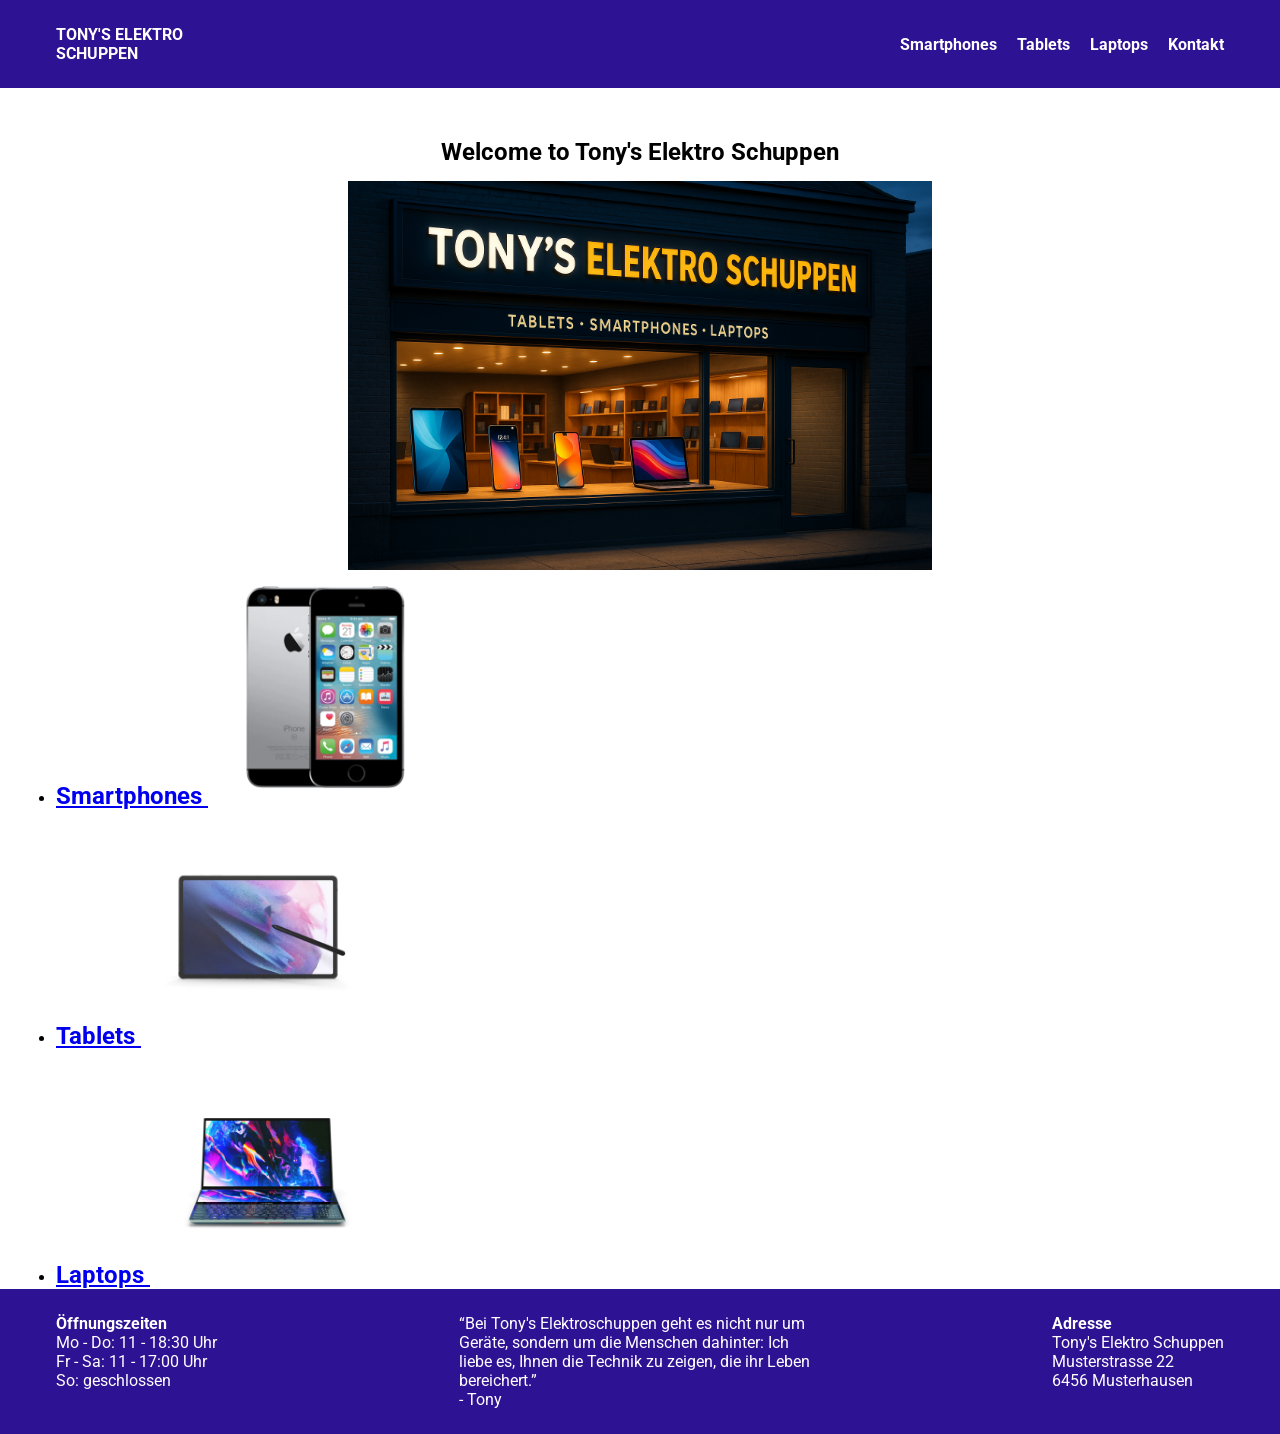
==== index.html @ f2ac831f "css + html verbesserungen" ====
<!doctype html>
<html lang="en">
  <head>
    <meta charset="UTF-8" />
    <meta name="viewport" content="width=device-width, initial-scale=1.0" />

    <title>Tony's Elektroschuppen</title>

    <link rel="icon" type="image/png" href="Bilder/laptop.png" />
    <link rel="stylesheet" href="/css/styles.css" />
    <link rel="preconnect" href="https://fonts.googleapis.com" />
    <link rel="preconnect" href="https://fonts.gstatic.com" crossorigin />
    <link
      href="https://fonts.googleapis.com/css2?family=Roboto:ital,wght@0,100..900;1,100..900&display=swap"
      rel="stylesheet"
    />
  </head>
  <body>
    <header>
      <nav class="container">
        <article class="header-index">
          <a href="/index.html">
            TONY'S ELEKTRO <br />
            SCHUPPEN
          </a>
          <ul class="header-links">
            <li>
              <a href="html-files/smartphones.html">Smartphones</a>
            </li>
            <li>
              <a href="html-files/tablets.html">Tablets</a>
            </li>
            <li>
              <a href="html-files/laptops.html">Laptops</a>
            </li>
            <li>
              <a href="html-files/kontakt.html">Kontakt</a>
            </li>
          </ul>
        </article>
      </nav>
    </header>

    <main class="container">
      <article class="title">
        <h1 class="title-text">Welcome to Tony's Elektro Schuppen</h1>
        <img
          class="title-img"
          src="Bilder/assets/tonys-pizza-schuppen.png"
          alt="Bild von Tony's Elektroschuppen"
        />
      </article>

      <article>
        <ul>
          <li>
            <h2>
              <a href="html-files/smartphones.html">
                Smartphones
                <img
                  class="content-img"
                  src="Bilder/assets/smartphone.webp"
                  alt="Bild von einem smartphone"
                />
              </a>
            </h2>
          </li>

          <li>
            <h2>
              <a href="html-files/tablets.html">
                Tablets
                <img
                  class="content-img"
                  src="Bilder/assets/tablet2.webp"
                  alt="Bild von einem Tablet"
                />
              </a>
            </h2>
          </li>

          <li>
            <h2>
              <a href="html-files/laptops.html">
                Laptops
                <img
                  class="content-img"
                  src="Bilder/assets/laptop2.webp"
                  alt="Bild von einem Laptop"
                />
              </a>
            </h2>
          </li>
        </ul>
      </article>
    </main>

    <footer>
      <article class="container">
        <article class="footer-text">
          <div>
            <p class="footer-text-title">Öffnungszeiten</p>
            <p>
              Mo - Do: 11 - 18:30 Uhr
              <br />
              Fr - Sa: 11 - 17:00 Uhr
              <br />
              So: geschlossen
            </p>
          </div>

          <p>
            “Bei Tony's Elektroschuppen geht es nicht nur um
            <br />
            Geräte, sondern um die Menschen dahinter: Ich
            <br />
            liebe es, Ihnen die Technik zu zeigen, die ihr Leben
            <br />
            bereichert.”
            <br />
            - Tony
          </p>
          <div>
            <p class="footer-text-title">Adresse</p>
            <p>
              Tony's Elektro Schuppen
              <br />
              Musterstrasse 22
              <br />
              6456 Musterhausen
            </p>
          </div>
        </article>
      </article>
    </footer>
  </body>
</html>
---- css/styles.css ----
/*Reset*/
*,
*::before,
*::after {
  box-sizing: border-box;
  padding: 0;
  margin: 0;
  max-width: 100%;
}
/*Schrift*/
body {
  font-family: "Roboto", sans-serif;
}
header {
  background-color: rgb(46, 18, 148);
  color: white;
  padding-bottom: 25px;
  padding-top: 25px;
  font-weight: bold;
}
/*Header Styles*/
.header-links a:hover,
.header-links a.current {
  text-decoration: underline;
}
header a {
  color: white;
  text-decoration: none;
}

.header-links {
  padding: 0;
  margin: 0;
  list-style: none;
  display: flex;
  flex-direction: row;
  justify-content: flex-end;
  flex-wrap: wrap;
  gap: 20px;
}

.header-index {
  display: flex;
  justify-content: space-between;
  align-items: center;
}

.container {
  max-width: 1200px;
  padding-left: 16px;
  padding-right: 16px;
  margin-left: auto;
  margin-right: auto;
}
/*Footer styles*/
footer {
  background-color: rgb(46, 18, 148);
  color: white;
  padding-bottom: 25px;
  padding-top: 25px;
}

.footer-text {
  display: flex;
  flex-direction: row;
  justify-content: space-between;
  flex-wrap: wrap;
  gap: 20px;
}
.footer-text-title {
  font-weight: bold;
}
/*Titel*/
.title {
  display: flex;
  flex-direction: column;
  justify-content: center;
  align-items: center;
  margin-top: 50px;
}
.title-text {
  text-align: center;
  margin-bottom: 15px;
}
.title-img {
  width: 50%;
  height: auto;
  display: inline-block;
}
.content-img {
  width: 20%;
  height: 20%;
}
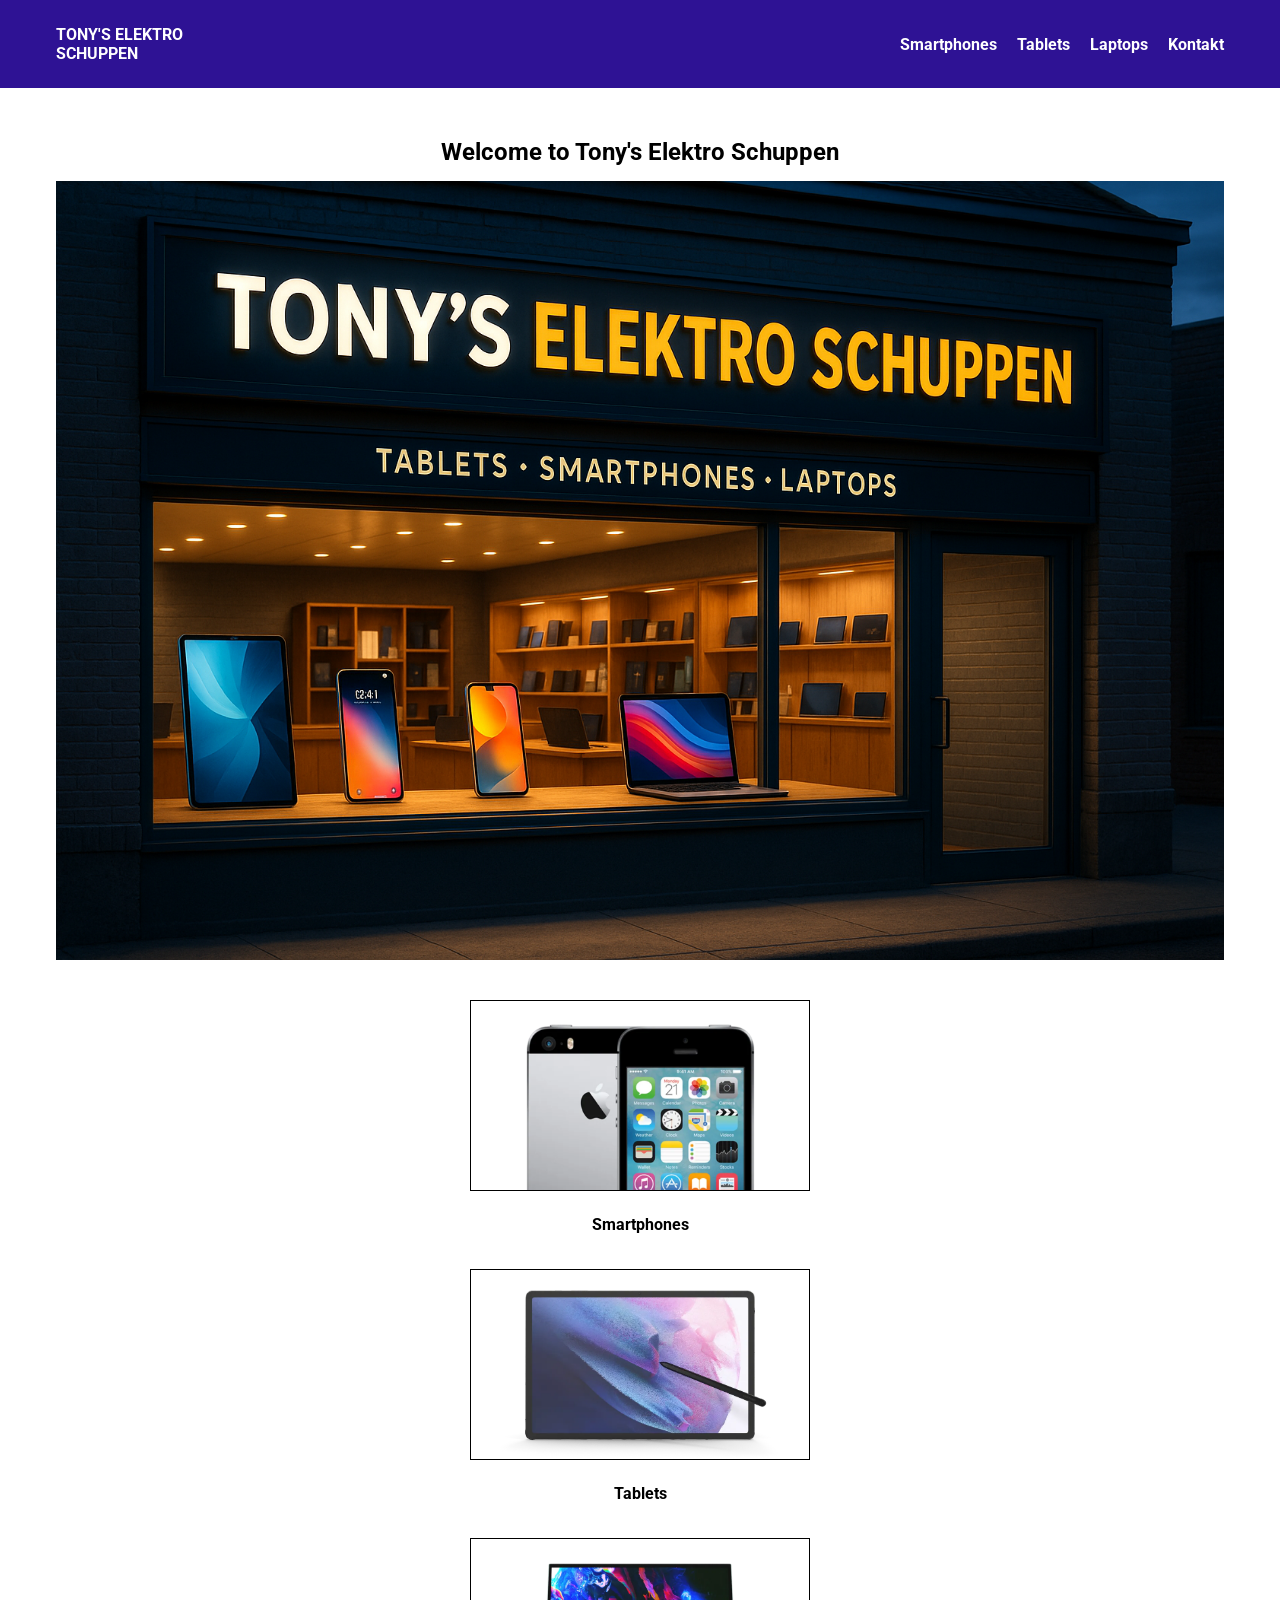
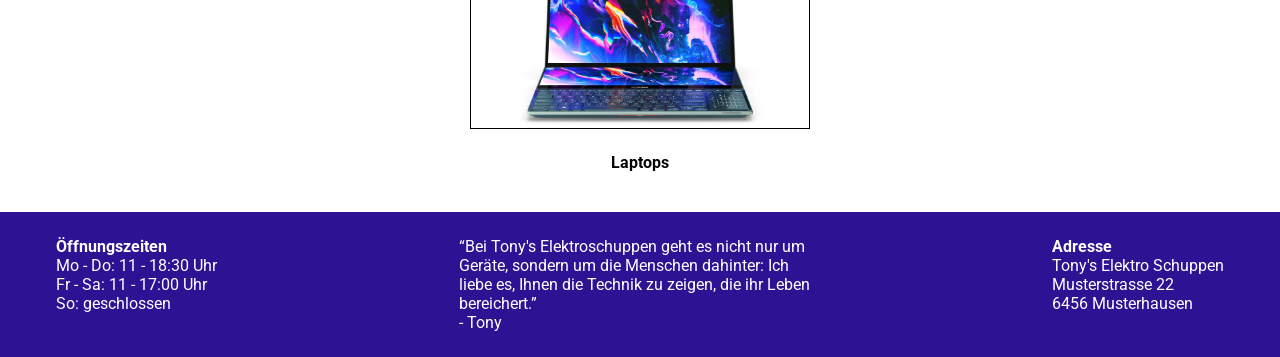
==== commit e7a13987: "css update" ====
--- a/index.html
+++ b/index.html
@@ -51,47 +51,39 @@
         />
       </article>
 
-      <article>
-        <ul>
-          <li>
-            <h2>
-              <a href="html-files/smartphones.html">
-                Smartphones
-                <img
-                  class="content-img"
-                  src="Bilder/assets/smartphone.webp"
-                  alt="Bild von einem smartphone"
-                />
-              </a>
-            </h2>
-          </li>
+      <article class="content-index">
+        <div class="content-index-links">
+          <a href="html-files/smartphones.html">
+            <img
+              class="content-img-smartphone"
+              src="Bilder/assets/smartphone.webp"
+              alt="Bild von einem smartphone"
+            />
+            Smartphones
+          </a>
+        </div>
 
-          <li>
-            <h2>
-              <a href="html-files/tablets.html">
-                Tablets
-                <img
-                  class="content-img"
-                  src="Bilder/assets/tablet2.webp"
-                  alt="Bild von einem Tablet"
-                />
-              </a>
-            </h2>
-          </li>
+        <div class="content-index-links">
+          <a href="html-files/tablets.html">
+            <img
+              class="content-img"
+              src="Bilder/assets/tablet2.webp"
+              alt="Bild von einem Tablet"
+            />
+            Tablets
+          </a>
+        </div>
 
-          <li>
-            <h2>
-              <a href="html-files/laptops.html">
-                Laptops
-                <img
-                  class="content-img"
-                  src="Bilder/assets/laptop2.webp"
-                  alt="Bild von einem Laptop"
-                />
-              </a>
-            </h2>
-          </li>
-        </ul>
+        <div class="content-index-links">
+          <a href="html-files/laptops.html">
+            <img
+              class="content-img"
+              src="Bilder/assets/laptop2.webp"
+              alt="Bild von einem Laptop"
+            />
+            Laptops
+          </a>
+        </div>
       </article>
     </main>
 
--- a/css/styles.css
+++ b/css/styles.css
@@ -83,11 +83,99 @@
   margin-bottom: 15px;
 }
 .title-img {
-  width: 50%;
+  width: 100%;
   height: auto;
   display: inline-block;
 }
+.content-index {
+  display: flex;
+  flex-direction: column;
+  align-items: center;
+  gap: 35px;
+  width: 100%;
+  margin-top: 40px;
+  margin-bottom: 40px;
+}
+.content-index-links {
+  width: 90%;
+  max-width: 340px;
+}
+.content-index-links a {
+  display: flex;
+  flex-direction: column;
+  align-items: center;
+  text-decoration: none;
+  color: black;
+  font-weight: bold;
+  gap: 12px;
+}
+.content-links {
+  list-style-type: none;
+  text-decoration: none;
+  color: black;
+}
 .content-img {
-  width: 20%;
-  height: 20%;
+  display: block;
+  width: 100%;
+  aspect-ratio: 16 / 9;
+  object-fit: cover;
+  object-position: center;
+  border: solid black 1.5px;
+  margin-bottom: 12px;
 }
+.content-img-smartphone {
+  display: block;
+  width: 100%;
+  aspect-ratio: 16 / 9;
+  object-fit: cover;
+  object-position: top;
+  border: solid black 1.5px;
+  margin-bottom: 12px;
+}
+.product-grid {
+  list-style-type: none;
+  display: flex;
+  flex-direction: column;
+  align-items: center;
+  gap: 45px;
+  width: 100%;
+  margin-top: 30px;
+  margin-bottom: 60px;
+}
+.product-grid li {
+  width: 90%;
+  max-width: 340px;
+  display: flex;
+  flex-direction: column;
+}
+.product-grid-img {
+  display: block;
+  width: 100%;
+  aspect-ratio: 1 / 1;
+  object-fit: contain;
+  background-color: white;
+  border: solid black 1.5px;
+  padding: 15px;
+  box-sizing: border-box;
+  margin-bottom: 15px;
+}
+.product-grid-title {
+  display: flex;
+  flex-direction: row;
+  justify-content: space-between;
+  align-items: center;
+  font-weight: bold;
+  margin-bottom: 15px;
+  font-weight: bold;
+  font-size: large;
+}
+.product-grid-cart {
+  width: 30px;
+  height: auto;
+}
+.product-grid li select {
+  width: 100%;
+  padding: 10px;
+  background-color: white;
+  margin-bottom: 15px;
+}
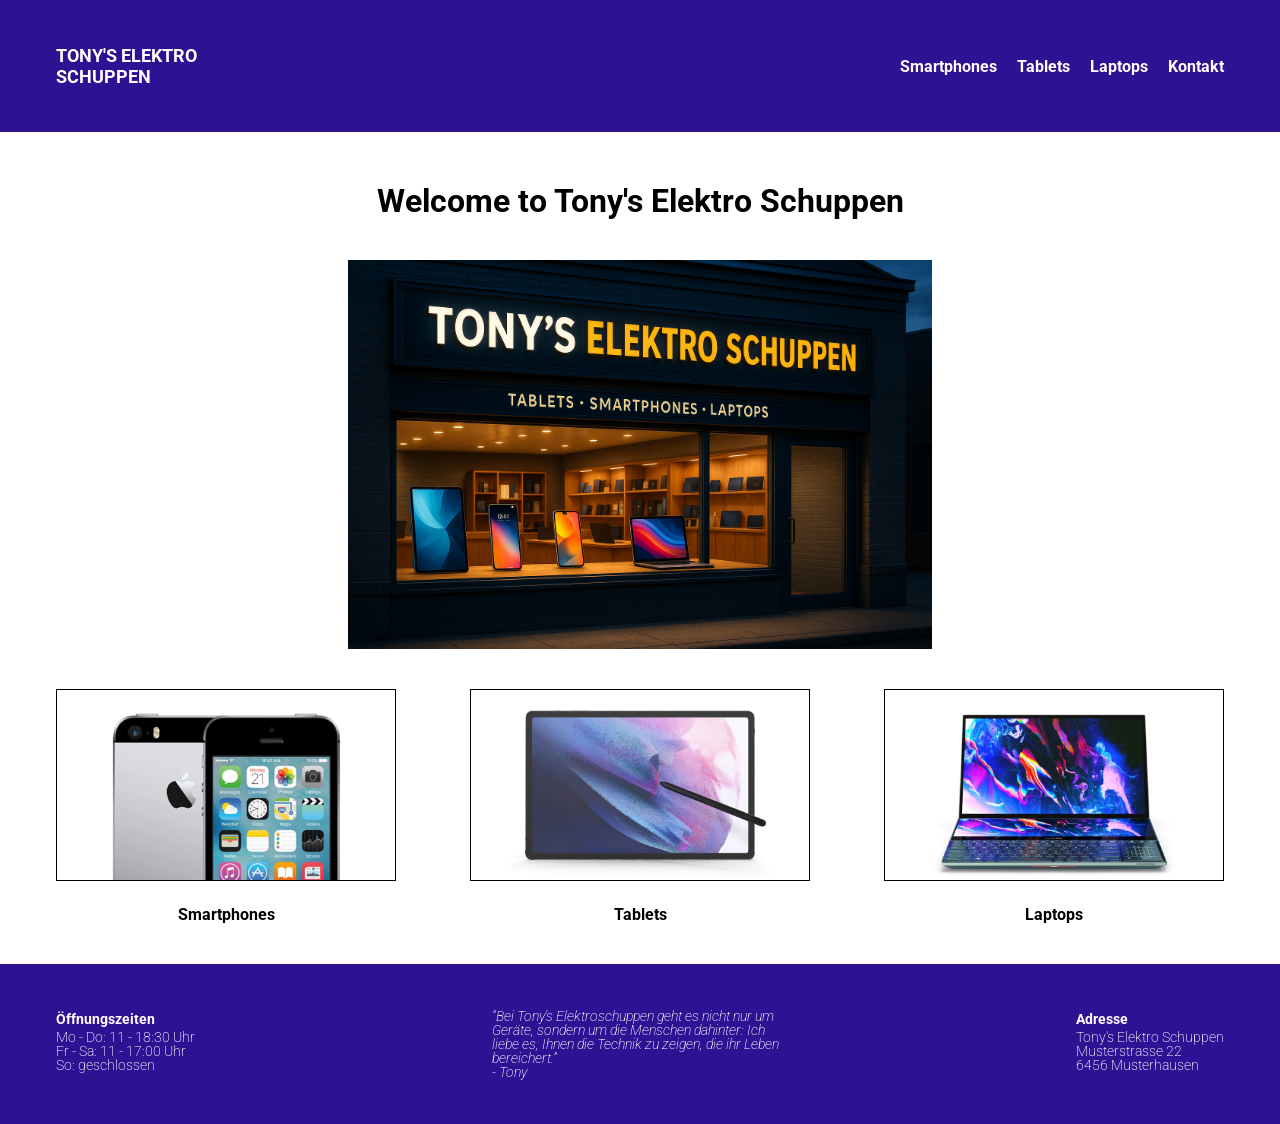
==== commit 28f3663a: "CSS fertiggestellt" ====
--- a/index.html
+++ b/index.html
@@ -19,7 +19,7 @@
     <header>
       <nav class="container">
         <article class="header-index">
-          <a href="/index.html">
+          <a class="header-logo" href="/index.html">
             TONY'S ELEKTRO <br />
             SCHUPPEN
           </a>
@@ -92,7 +92,7 @@
         <article class="footer-text">
           <div>
             <p class="footer-text-title">Öffnungszeiten</p>
-            <p>
+            <p class="footer-normal-text">
               Mo - Do: 11 - 18:30 Uhr
               <br />
               Fr - Sa: 11 - 17:00 Uhr
@@ -101,7 +101,7 @@
             </p>
           </div>
 
-          <p>
+          <p class="footer-normal-zitat">
             “Bei Tony's Elektroschuppen geht es nicht nur um
             <br />
             Geräte, sondern um die Menschen dahinter: Ich
@@ -114,7 +114,7 @@
           </p>
           <div>
             <p class="footer-text-title">Adresse</p>
-            <p>
+            <p class="footer-normal-text">
               Tony's Elektro Schuppen
               <br />
               Musterstrasse 22
--- a/css/styles.css
+++ b/css/styles.css
@@ -14,8 +14,8 @@
 header {
   background-color: rgb(46, 18, 148);
   color: white;
-  padding-bottom: 25px;
-  padding-top: 25px;
+  padding-bottom: 45px;
+  padding-top: 45px;
   font-weight: bold;
 }
 /*Header Styles*/
@@ -27,7 +27,9 @@
   color: white;
   text-decoration: none;
 }
-
+.header-logo {
+  font-size: large;
+}
 .header-links {
   padding: 0;
   margin: 0;
@@ -56,8 +58,8 @@
 footer {
   background-color: rgb(46, 18, 148);
   color: white;
-  padding-bottom: 25px;
-  padding-top: 25px;
+  padding-bottom: 45px;
+  padding-top: 45px;
 }
 
 .footer-text {
@@ -69,6 +71,22 @@
 }
 .footer-text-title {
   font-weight: bold;
+  font-size: 14px;
+  line-height: 1.5;
+  color: white;
+}
+.footer-normal-text {
+  font-size: 14px;
+  line-height: 1;
+  color: white;
+  font-weight: 200;
+}
+.footer-normal-zitat {
+  font-size: 14px;
+  line-height: 1;
+  color: white;
+  font-style: italic;
+  font-weight: 200;
 }
 /*Titel*/
 .title {
@@ -83,7 +101,7 @@
   margin-bottom: 15px;
 }
 .title-img {
-  width: 100%;
+  width: 90%;
   height: auto;
   display: inline-block;
 }
@@ -132,6 +150,7 @@
   border: solid black 1.5px;
   margin-bottom: 12px;
 }
+/*Produkte*/
 .product-grid {
   list-style-type: none;
   display: flex;
@@ -164,14 +183,28 @@
   flex-direction: row;
   justify-content: space-between;
   align-items: center;
-  font-weight: bold;
   margin-bottom: 15px;
-  font-weight: bold;
-  font-size: large;
+}
+.product-grid-title h2 {
+  font-size: 18px;
+  font-weight: 700;
+  margin: 0;
+}
+.product-grid-title p {
+  font-size: 18px;
+  font-weight: 700;
 }
 .product-grid-cart {
   width: 30px;
   height: auto;
+  margin: 0;
+}
+.product-grid-price-cart {
+  display: flex;
+  flex-direction: row;
+  justify-content: center;
+  align-items: center;
+  gap: 15px;
 }
 .product-grid li select {
   width: 100%;
@@ -179,3 +212,180 @@
   background-color: white;
   margin-bottom: 15px;
 }
+.product-description {
+  font-size: 14px;
+  line-height: 1.5;
+  color: black;
+  margin-top: 20px;
+}
+
+/*Kontakt*/
+.contact {
+  max-width: 1200px;
+  padding-left: 25%;
+  padding-right: 25%;
+  margin-left: auto;
+  margin-right: auto;
+}
+form {
+  margin-bottom: 50px;
+}
+
+form ul {
+  list-style: none;
+  padding: 0;
+  margin: 0;
+  display: flex;
+  flex-direction: column;
+  gap: 24px; /* Abstand zwischen den Zeilen */
+}
+
+/* Auf Mobile steht alles untereinander */
+form ul li {
+  display: flex;
+  flex-direction: row;
+  flex-wrap: wrap;
+  gap: 8px; /* Abstand zwischen Label und Input */
+}
+
+/* Labels & Fragen */
+form ul li label,
+form ul li:has(input[type="radio"]) p {
+  font-size: 14px;
+  font-weight: 500;
+  margin: 0;
+}
+
+/* Input & Textarea Styling (Schwarzer Rahmen aus Bild 2) */
+form ul li input[type="text"],
+form ul li input[type="email"],
+form ul li textarea {
+  width: 100%;
+  padding: 12px;
+  border: 1.5px solid #000000;
+  box-sizing: border-box;
+  font-size: 16px;
+  outline: none;
+}
+
+/* Verhindert horizontales Verziehen der Textarea */
+textarea {
+  resize: vertical;
+}
+
+/* --- Radio Button Styling (Mobile & PC) --- */
+form ul li:has(input[type="radio"]) {
+  gap: 12px;
+}
+
+/* Richtet die drei Radio-Optionen nebeneinander aus */
+form ul li:has(input[type="radio"]) label {
+  display: flex;
+  flex-direction: row;
+  align-items: center;
+  gap: 8px; /* Abstand zwischen Kreis und Text */
+  cursor: pointer;
+  white-space: nowrap;
+}
+
+/* Größere Radio-Kreise mit blauer Farbe */
+form ul li input[type="radio"] {
+  transform: scale(1.3);
+  accent-color: #1e1b85;
+}
+
+/* --- Button Styling --- */
+form ul li button {
+  background-color: #1e1b85; /* Dunkelblau aus Bild 2 */
+  color: #ffffff;
+  border: none;
+  padding: 14px 36px;
+  font-size: 16px;
+  font-weight: 600;
+  cursor: pointer;
+  width: 100%; /* Auf Mobile nutzt der Button die volle Breite */
+}
+
+@media (min-width: 600px) {
+  .title-img {
+    width: 50%;
+    height: auto;
+    display: inline-block;
+  }
+  .content-index {
+    display: flex;
+    flex-direction: row;
+    justify-content: space-between;
+    align-items: center;
+    gap: 35px;
+    width: 100%;
+    margin-top: 40px;
+    margin-bottom: 40px;
+  }
+  .product-grid {
+    list-style-type: none;
+    display: flex;
+    flex-direction: row;
+    justify-content: space-between;
+    align-items: center;
+    gap: 45px;
+    width: 100%;
+    margin-top: 30px;
+    margin-bottom: 60px;
+  }
+  .title-text {
+    font-size: 32px;
+    margin-bottom: 40px;
+  }
+
+  form ul {
+    gap: 24px;
+  }
+
+  /* Schaltet auf das zweispaltige Grid um */
+  form ul li {
+    display: grid;
+    grid-template-columns: 160px 1fr;
+    align-items: center;
+    gap: 16px;
+  }
+
+  /* Textarea-Label oben ausrichten statt zentriert */
+  form ul li:has(textarea) {
+    align-items: start;
+  }
+
+  form ul li:has(textarea) label {
+    margin-top: 8px;
+  }
+
+  /* Radio-Zeile für den PC anpassen */
+  form ul li:has(input[type="radio"]) {
+    display: flex;
+    align-items: center;
+    gap: 24px;
+  }
+
+  /* Die Frage bekommt auf PC die gleiche feste Breite wie die Labels */
+  form ul li:has(input[type="radio"]) p {
+    width: 160px;
+    flex-shrink: 0;
+  }
+
+  /* Button-Verhalten auf dem PC */
+  form ul li button {
+    display: flex;
+    justify-content: center;
+    grid-column: 2; /* Zwingt den Button in die rechte Spalte unter die Inputs */
+    width: 100px; /* Button wird nur so breit wie sein Text + Padding */
+    padding: 12px 36px;
+    background-color: rgb(46, 18, 148);
+    color: white;
+    font-size: small;
+  }
+
+  form ul li button:hover {
+    background-color: rgba(46, 18, 148, 0.493);
+    color: rgb(46, 18, 148);
+  }
+}
